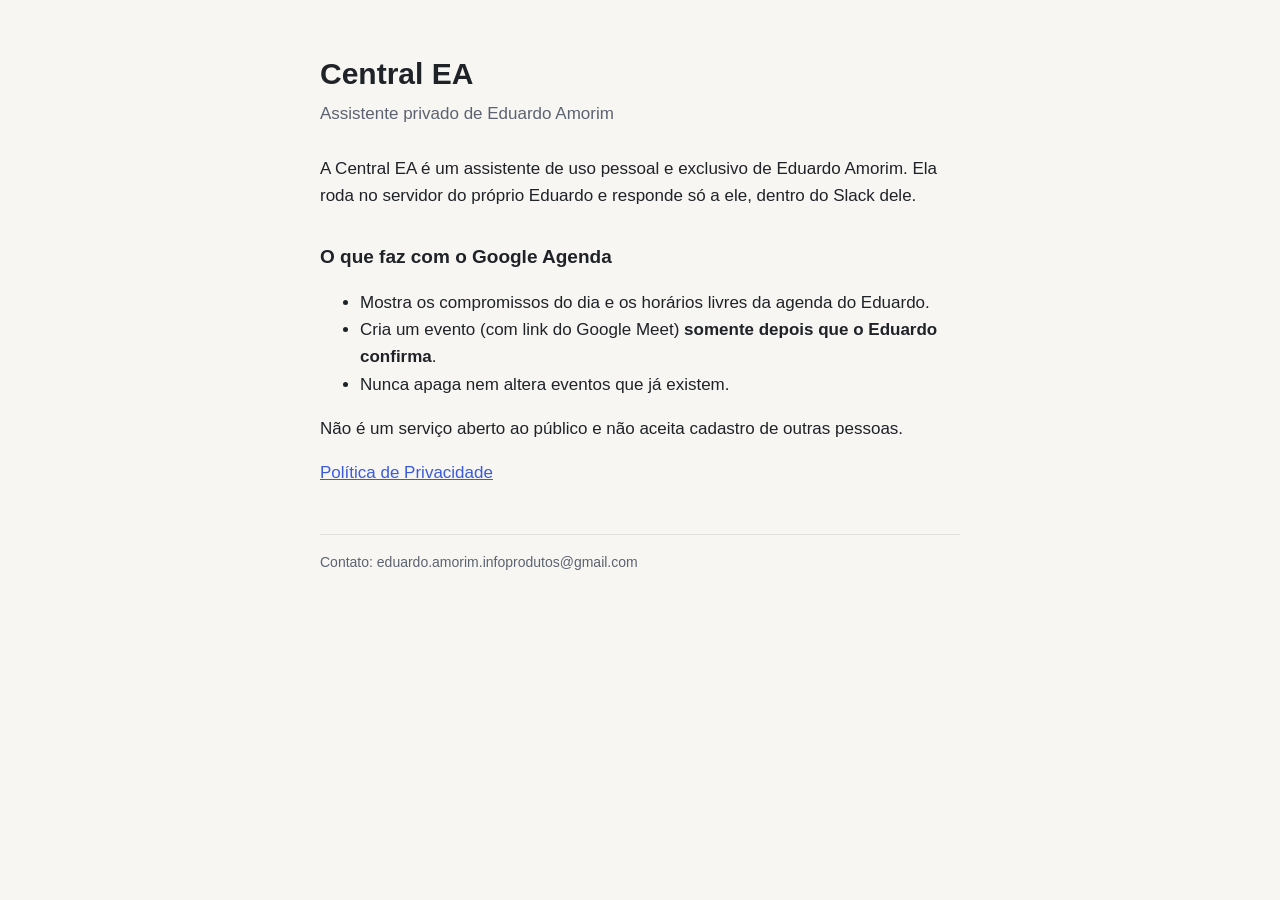
==== index.html @ 9dcb3987 "Central EA: páginas de início e privacidade (exigidas pelo Google pra ativar a agenda)" ====
<!doctype html><html lang="pt-BR"><head><meta charset="utf-8"><meta name="viewport" content="width=device-width,initial-scale=1"><title>Central EA</title><link rel="stylesheet" href="estilo.css"></head>
<body><main><h1>Central EA</h1><p class="sub">Assistente privado de Eduardo Amorim</p>
<p>A Central EA é um assistente de uso pessoal e exclusivo de Eduardo Amorim. Ela roda no servidor do próprio Eduardo e responde só a ele, dentro do Slack dele.</p>
<h2>O que faz com o Google Agenda</h2>
<ul><li>Mostra os compromissos do dia e os horários livres da agenda do Eduardo.</li><li>Cria um evento (com link do Google Meet) <strong>somente depois que o Eduardo confirma</strong>.</li><li>Nunca apaga nem altera eventos que já existem.</li></ul>
<p>Não é um serviço aberto ao público e não aceita cadastro de outras pessoas.</p>
<p><a href="privacidade.html">Política de Privacidade</a></p>
<footer>Contato: eduardo.amorim.infoprodutos@gmail.com</footer></main></body></html>
---- estilo.css ----
:root{--bg:#f7f6f3;--tx:#1f2328;--mu:#5c6370;--ac:#3b5bdb;--ln:#e3e1dc}
@media (prefers-color-scheme:dark){:root{--bg:#16181d;--tx:#e8e6e3;--mu:#a0a6b0;--ac:#8ea2ff;--ln:#2c2f36}}
*{box-sizing:border-box}body{margin:0;background:var(--bg);color:var(--tx);font:17px/1.6 -apple-system,BlinkMacSystemFont,"Segoe UI",Roboto,sans-serif}
main{max-width:680px;margin:0 auto;padding:56px 20px}h1{font-size:30px;line-height:1.2;margin:0 0 8px}h2{font-size:19px;margin:32px 0 8px}
p,li{color:var(--tx)}.sub{color:var(--mu);margin:0 0 28px}a{color:var(--ac)}footer{margin-top:48px;padding-top:16px;border-top:1px solid var(--ln);color:var(--mu);font-size:14px}
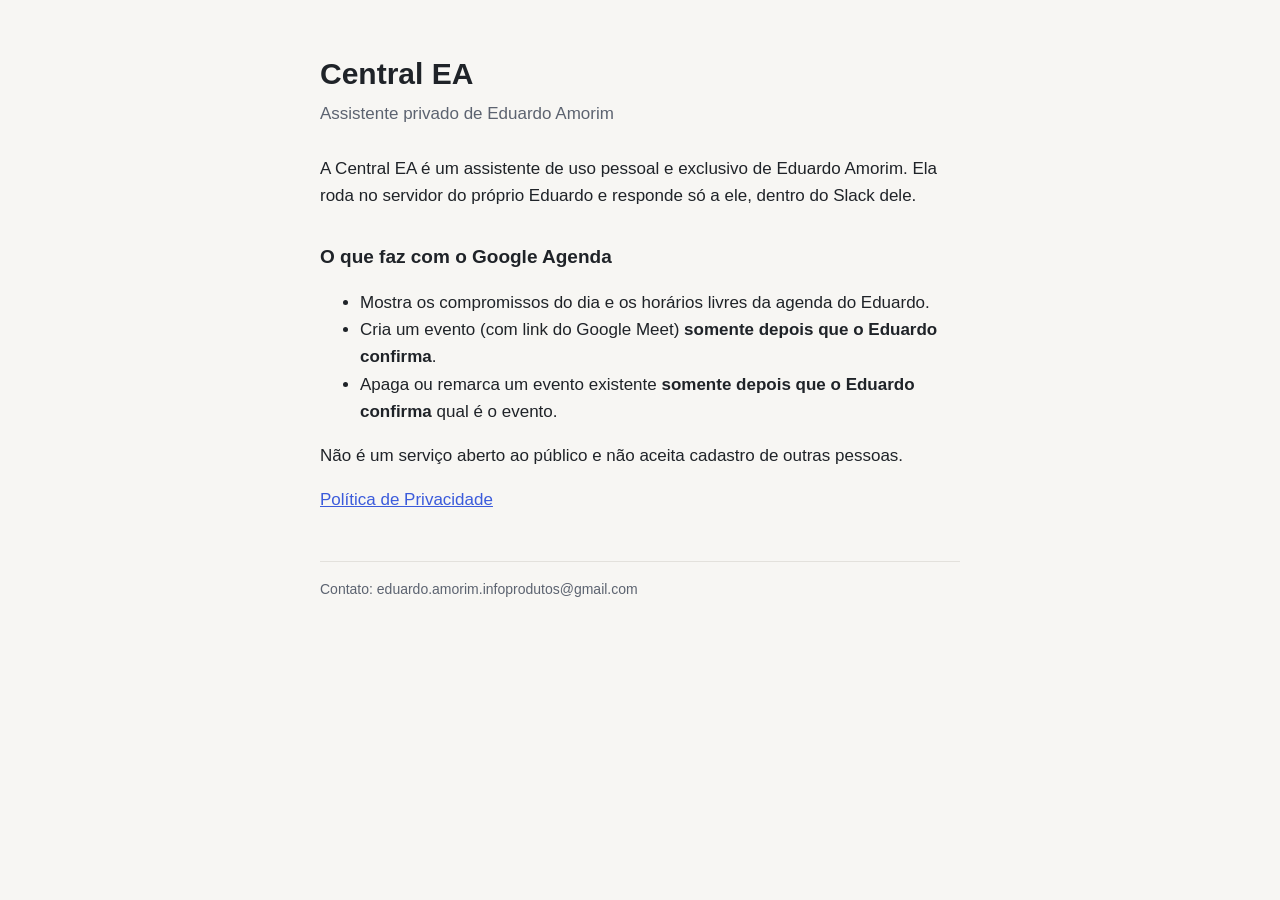
==== commit 7c52f508: "Central EA: agora também apaga e remarca evento, sempre depois da confirmação do Eduardo Co-Authored" ====
--- a/index.html
+++ b/index.html
@@ -2,7 +2,7 @@
 <body><main><h1>Central EA</h1><p class="sub">Assistente privado de Eduardo Amorim</p>
 <p>A Central EA é um assistente de uso pessoal e exclusivo de Eduardo Amorim. Ela roda no servidor do próprio Eduardo e responde só a ele, dentro do Slack dele.</p>
 <h2>O que faz com o Google Agenda</h2>
-<ul><li>Mostra os compromissos do dia e os horários livres da agenda do Eduardo.</li><li>Cria um evento (com link do Google Meet) <strong>somente depois que o Eduardo confirma</strong>.</li><li>Nunca apaga nem altera eventos que já existem.</li></ul>
+<ul><li>Mostra os compromissos do dia e os horários livres da agenda do Eduardo.</li><li>Cria um evento (com link do Google Meet) <strong>somente depois que o Eduardo confirma</strong>.</li><li>Apaga ou remarca um evento existente <strong>somente depois que o Eduardo confirma</strong> qual é o evento.</li></ul>
 <p>Não é um serviço aberto ao público e não aceita cadastro de outras pessoas.</p>
 <p><a href="privacidade.html">Política de Privacidade</a></p>
 <footer>Contato: eduardo.amorim.infoprodutos@gmail.com</footer></main></body></html>
